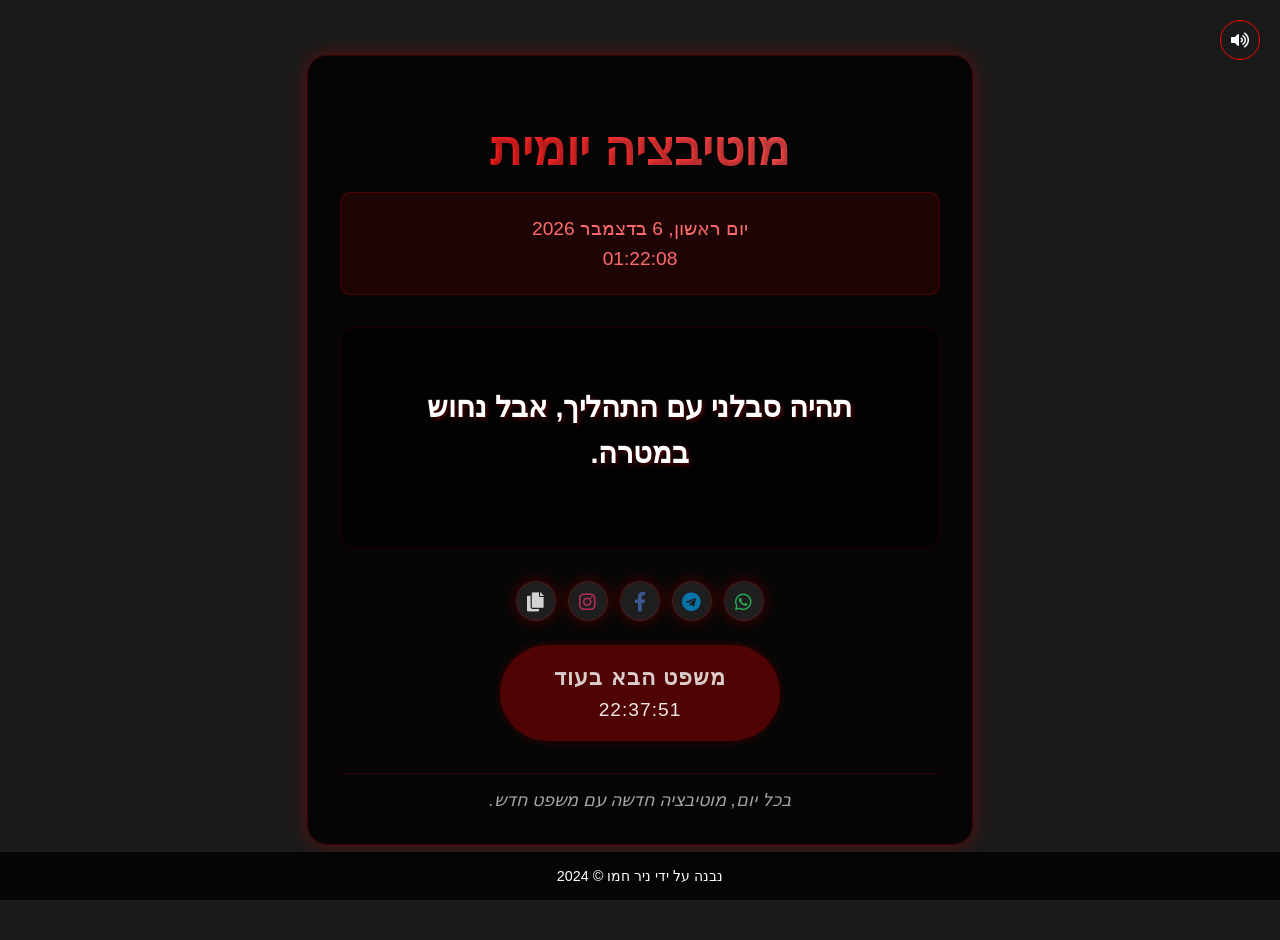
==== index.html @ ed37d498 "Add files via upload" ====
<!DOCTYPE html>
<html dir="rtl" lang="he">
<head>
    <meta charset="UTF-8">
    <meta name="viewport" content="width=device-width, initial-scale=1.0">
    <title>משפטי מוטיבציה יומיים</title>
    <link rel="stylesheet" href="style.css">
    <link rel="stylesheet" href="https://cdnjs.cloudflare.com/ajax/libs/font-awesome/5.15.4/css/all.min.css">
    <style>
        .quote-container {
            animation: fadeInUp 0.8s ease-out;
        }

        @keyframes fadeInUp {
            from {
                opacity: 0;
                transform: translateY(20px);
            }
            to {
                opacity: 1;
                transform: translateY(0);
            }
        }
    </style>
</head>
<body>
    <div class="music-controls">
        <button id="toggleMusic"><i class="fas fa-volume-up"></i></button>
    </div>
    <div class="container">
        <h1 class="main-title">מוטיבציה יומית</h1>
        
        <div class="datetime-box">
            <div id="current-date"></div>
            <div id="current-time"></div>
        </div>

        <div class="quote-container">
            <div class="quote-box">
                <div class="quote hebrew"></div>
            </div>
        </div>
        
        <div class="share-buttons">
            <button onclick="shareQuote('whatsapp')" class="share-btn whatsapp" title="שתף בוואטסאפ">
                <i class="fab fa-whatsapp"></i>
            </button>
            <button onclick="shareQuote('telegram')" class="share-btn telegram" title="שתף בטלגרם">
                <i class="fab fa-telegram"></i>
            </button>
            <button onclick="shareQuote('facebook')" class="share-btn facebook" title="שתף בפייסבוק">
                <i class="fab fa-facebook-f"></i>
            </button>
            <button onclick="shareQuote('instagram')" class="share-btn instagram" title="שתף באינסטגרם">
                <i class="fab fa-instagram"></i>
            </button>
            <button onclick="copyQuote()" class="share-btn copy" title="העתק">
                <i class="fas fa-copy"></i>
            </button>
        </div>
        
        <button id="newQuote" disabled>
            <span>משפט הבא בעוד</span>
            <span id="timeUntilNextDay"></span>
        </button>
        <p class="subtitle">בכל יום, מוטיבציה חדשה עם משפט חדש.</p>
    </div>
    <footer class="credit">נבנה על ידי ניר חמו &copy; 2024</footer>
    <audio id="backgroundMusic" loop autoplay>
        <source src="https://www.chosic.com/wp-content/uploads/2021/07/purrple-cat-green-tea.mp3" type="audio/mpeg">
    </audio>
    <script src="script.js"></script>
</body>
</html>
---- style.css ----
body {
    margin: 0;
    min-height: 100vh;
    display: flex;
    justify-content: center;
    align-items: center;
    background: #1a1a1a;
    font-family: 'Segoe UI', Tahoma, Geneva, Verdana, sans-serif;
    color: white;
    position: relative;
    padding: 20px;
}

.container {
    background: rgba(0, 0, 0, 0.8);
    padding: 2rem;
    border-radius: 20px;
    box-shadow: 0 0 20px rgba(255, 0, 0, 0.3);
    width: 90%;
    max-width: 600px;
    text-align: center;
    border: 1px solid rgba(255, 0, 0, 0.2);
    backdrop-filter: blur(10px);
    margin: 20px auto 60px auto;
    padding-bottom: 1rem;
}

.datetime-box {
    background: rgba(255, 0, 0, 0.1);
    padding: 1rem;
    border-radius: 10px;
    margin: 1rem 0;
    border: 1px solid rgba(255, 0, 0, 0.2);
}

#current-date, #current-time {
    font-size: 1.2rem;
    margin: 0.5rem 0;
    color: #ff6b6b;
}

.quote-container {
    background: rgba(0, 0, 0, 0.5);
    border-radius: 15px;
    padding: 2rem;
    margin: 2rem 0;
    border: 1px solid rgba(255, 0, 0, 0.1);
}

.quote-box {
    margin-bottom: 1rem;
}

.quote {
    padding: 1.5rem;
    font-size: 1.8rem;
    line-height: 1.6;
    margin-bottom: 1rem;
    transition: transform 0.3s ease;
    color: #ffffff;
    font-weight: bold;
    text-shadow: 2px 2px 4px rgba(255, 0, 0, 0.3);
}

.quote:hover {
    transform: scale(1.02);
}

.hebrew {
    color: #ffffff;
    font-weight: bold;
    text-shadow: 2px 2px 4px rgba(255, 0, 0, 0.3);
}

.english {
    color: #cccccc;
    font-style: italic;
}

button {
    background: #ff0000;
    color: white;
    border: none;
    padding: 1rem 2rem;
    font-size: 1.2rem;
    border-radius: 50px;
    cursor: pointer;
    transition: all 0.3s ease;
    text-transform: uppercase;
    letter-spacing: 1px;
    box-shadow: 0 0 15px rgba(255, 0, 0, 0.3);
}

button:hover {
    background: #ff3333;
    transform: translateY(-2px);
    box-shadow: 0 0 25px rgba(255, 0, 0, 0.5);
}

.credit {
    position: fixed;
    bottom: 0;
    left: 0;
    right: 0;
    background: rgba(0, 0, 0, 0.8);
    color: #ffffff;
    font-size: 0.9rem;
    text-align: center;
    padding: 1rem;
    backdrop-filter: blur(5px);
}

.music-controls {
    position: fixed;
    top: 20px;
    right: 20px;
    z-index: 1000;
}

.music-controls button {
    background: transparent;
    border: 1px solid #ff0000;
    padding: 0.5rem;
    font-size: 1rem;
    box-shadow: none;
    width: 40px;
    height: 40px;
    display: flex;
    align-items: center;
    justify-content: center;
}

.music-controls button:hover {
    background: rgba(255, 0, 0, 0.2);
}

.main-title {
    font-size: 3rem;
    margin-bottom: 0.5rem;
    background: linear-gradient(45deg, #ff0000, #ff6b6b);
    -webkit-background-clip: text;
    background-clip: text;
    color: transparent;
    text-shadow: 2px 2px 4px rgba(0, 0, 0, 0.3);
    animation: titleGlow 2s infinite alternate;
}

@keyframes titleGlow {
    from {
        filter: drop-shadow(0 0 2px rgba(255, 0, 0, 0.5));
    }
    to {
        filter: drop-shadow(0 0 6px rgba(255, 0, 0, 0.8));
    }
}

.subtitle {
    font-size: 1.1rem;
    color: #cccccc;
    margin-top: 2rem;
    font-style: italic;
    opacity: 0.8;
    border-top: 1px solid rgba(255, 0, 0, 0.2);
    padding-top: 1rem;
}

@media (max-width: 768px) {
    .container {
        padding: 1.5rem;
        margin: 10px auto 80px auto;
    }

    .main-title {
        font-size: 2rem;
    }

    .quote {
        font-size: 1.2rem;
        padding: 0.8rem;
    }

    .subtitle {
        font-size: 0.9rem;
        margin-top: 1.5rem;
    }
}

/* עדכון עיצוב הכפתור */
button#newQuote {
    display: flex;
    flex-direction: column;
    gap: 8px;
    min-height: 80px;
    justify-content: center;
    align-items: center;
    width: 280px;
    margin: 0 auto;
    padding: 1.2rem;
    background: rgba(255, 0, 0, 0.3);
    cursor: default !important;
    transform: none !important;
    box-shadow: 0 0 10px rgba(255, 0, 0, 0.2);
    pointer-events: none;
}

button#newQuote:hover {
    background: rgba(255, 0, 0, 0.3);
    transform: none !important;
}

button#newQuote span:first-child {
    font-size: 1.4rem;
    font-weight: bold;
    opacity: 0.8;
}

button#newQuote span:last-child {
    font-size: 1.2rem;
    opacity: 0.9;
}

/* התאמה למובייל */
@media (max-width: 768px) {
    button#newQuote {
        width: 240px;
        min-height: 70px;
    }
    
    button#newQuote span:first-child {
        font-size: 1.2rem;
    }
    
    button#newQuote span:last-child {
        font-size: 1rem;
    }
}

.share-buttons {
    display: flex;
    gap: 12px;
    justify-content: center;
    margin: 1.5rem 0;
    flex-wrap: wrap;
}

.share-btn {
    background: rgba(255, 255, 255, 0.1);
    border: 1px solid rgba(255, 0, 0, 0.2);
    width: 40px;
    height: 40px;
    border-radius: 50%;
    display: flex;
    align-items: center;
    justify-content: center;
    cursor: pointer;
    transition: all 0.3s ease;
    padding: 0;
    font-size: 1.2rem;
}

.share-btn:hover {
    background: rgba(255, 0, 0, 0.2);
    transform: translateY(-2px);
}

.share-btn.whatsapp {
    color: rgba(37, 211, 102, 0.8);
}

.share-btn.telegram {
    color: rgba(0, 136, 204, 0.8);
}

.share-btn.copy {
    color: rgba(255, 255, 255, 0.8);
}

.share-btn.facebook {
    color: rgba(66, 103, 178, 0.8);
}

.share-btn.instagram {
    color: rgba(225, 48, 108, 0.8);
}

/* התאמה למובייל */
@media (max-width: 768px) {
    .share-btn {
        width: 35px;
        height: 35px;
        font-size: 1rem;
    }
    
    .share-buttons {
        gap: 12px;
        margin: 1rem 0;
    }
}
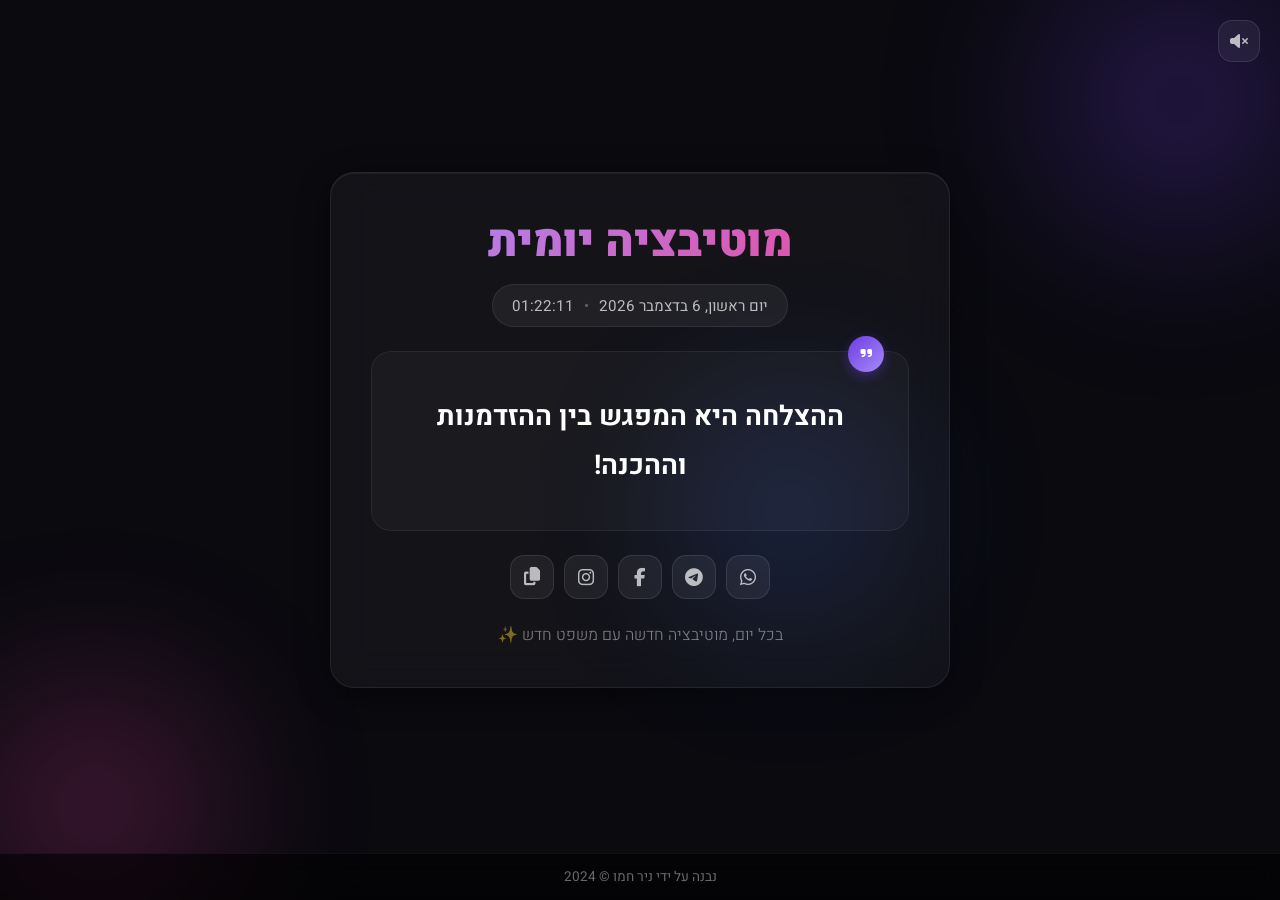
==== commit 60da3d58: "Redesign app with modern UI and remove countdown timer - Removed the "next quote countdown" button a" ====
--- a/index.html
+++ b/index.html
@@ -5,37 +5,32 @@
     <meta name="viewport" content="width=device-width, initial-scale=1.0">
     <title>משפטי מוטיבציה יומיים</title>
     <link rel="stylesheet" href="style.css">
-    <link rel="stylesheet" href="https://cdnjs.cloudflare.com/ajax/libs/font-awesome/5.15.4/css/all.min.css">
-    <style>
-        .quote-container {
-            animation: fadeInUp 0.8s ease-out;
-        }
-
-        @keyframes fadeInUp {
-            from {
-                opacity: 0;
-                transform: translateY(20px);
-            }
-            to {
-                opacity: 1;
-                transform: translateY(0);
-            }
-        }
-    </style>
+    <link rel="stylesheet" href="https://cdnjs.cloudflare.com/ajax/libs/font-awesome/6.5.1/css/all.min.css">
+    <link href="https://fonts.googleapis.com/css2?family=Heebo:wght@300;400;700;900&display=swap" rel="stylesheet">
 </head>
 <body>
+    <div class="bg-animation">
+        <div class="orb orb-1"></div>
+        <div class="orb orb-2"></div>
+        <div class="orb orb-3"></div>
+    </div>
+
     <div class="music-controls">
-        <button id="toggleMusic"><i class="fas fa-volume-up"></i></button>
+        <button id="toggleMusic" title="מוזיקה"><i class="fas fa-volume-up"></i></button>
     </div>
+
     <div class="container">
-        <h1 class="main-title">מוטיבציה יומית</h1>
-        
-        <div class="datetime-box">
-            <div id="current-date"></div>
-            <div id="current-time"></div>
+        <div class="header-section">
+            <h1 class="main-title">מוטיבציה יומית</h1>
+            <div class="datetime-box">
+                <span id="current-date"></span>
+                <span class="datetime-separator">•</span>
+                <span id="current-time"></span>
+            </div>
         </div>
 
         <div class="quote-container">
+            <div class="quote-icon"><i class="fas fa-quote-right"></i></div>
             <div class="quote-box">
                 <div class="quote hebrew"></div>
             </div>
@@ -58,17 +53,15 @@
                 <i class="fas fa-copy"></i>
             </button>
         </div>
-        
-        <button id="newQuote" disabled>
-            <span>משפט הבא בעוד</span>
-            <span id="timeUntilNextDay"></span>
-        </button>
-        <p class="subtitle">בכל יום, מוטיבציה חדשה עם משפט חדש.</p>
+
+        <p class="subtitle">בכל יום, מוטיבציה חדשה עם משפט חדש ✨</p>
     </div>
+
     <footer class="credit">נבנה על ידי ניר חמו &copy; 2024</footer>
+
     <audio id="backgroundMusic" loop autoplay>
         <source src="https://www.chosic.com/wp-content/uploads/2021/07/purrple-cat-green-tea.mp3" type="audio/mpeg">
     </audio>
     <script src="script.js"></script>
 </body>
-</html> +</html>
--- a/style.css
+++ b/style.css
@@ -1,173 +1,333 @@
+* {
+    margin: 0;
+    padding: 0;
+    box-sizing: border-box;
+}
+
 body {
-    margin: 0;
     min-height: 100vh;
     display: flex;
-    justify-content: center;
-    align-items: center;
-    background: #1a1a1a;
-    font-family: 'Segoe UI', Tahoma, Geneva, Verdana, sans-serif;
+    flex-direction: column;
+    justify-content: center;
+    align-items: center;
+    background: #0a0a0f;
+    font-family: 'Heebo', 'Segoe UI', Tahoma, Geneva, Verdana, sans-serif;
     color: white;
     position: relative;
     padding: 20px;
-}
-
+    overflow-x: hidden;
+}
+
+/* Animated background orbs */
+.bg-animation {
+    position: fixed;
+    top: 0;
+    left: 0;
+    width: 100%;
+    height: 100%;
+    z-index: 0;
+    overflow: hidden;
+    pointer-events: none;
+}
+
+.orb {
+    position: absolute;
+    border-radius: 50%;
+    filter: blur(80px);
+    opacity: 0.4;
+    animation: floatOrb 20s infinite ease-in-out;
+}
+
+.orb-1 {
+    width: 400px;
+    height: 400px;
+    background: radial-gradient(circle, #6c3ce0, transparent 70%);
+    top: -100px;
+    right: -100px;
+    animation-delay: 0s;
+}
+
+.orb-2 {
+    width: 350px;
+    height: 350px;
+    background: radial-gradient(circle, #e040a0, transparent 70%);
+    bottom: -80px;
+    left: -80px;
+    animation-delay: -7s;
+}
+
+.orb-3 {
+    width: 300px;
+    height: 300px;
+    background: radial-gradient(circle, #3060e0, transparent 70%);
+    top: 40%;
+    left: 50%;
+    animation-delay: -14s;
+}
+
+@keyframes floatOrb {
+    0%, 100% { transform: translate(0, 0) scale(1); }
+    25% { transform: translate(60px, -40px) scale(1.1); }
+    50% { transform: translate(-30px, 60px) scale(0.9); }
+    75% { transform: translate(-60px, -20px) scale(1.05); }
+}
+
+/* Container */
 .container {
-    background: rgba(0, 0, 0, 0.8);
-    padding: 2rem;
+    position: relative;
+    z-index: 1;
+    background: rgba(255, 255, 255, 0.04);
+    padding: 2.5rem;
+    border-radius: 24px;
+    box-shadow:
+        0 8px 32px rgba(0, 0, 0, 0.4),
+        inset 0 1px 0 rgba(255, 255, 255, 0.06);
+    width: 90%;
+    max-width: 620px;
+    text-align: center;
+    border: 1px solid rgba(255, 255, 255, 0.08);
+    backdrop-filter: blur(20px);
+    -webkit-backdrop-filter: blur(20px);
+    margin: 20px auto 60px auto;
+    animation: containerIn 0.8s ease-out;
+}
+
+@keyframes containerIn {
+    from {
+        opacity: 0;
+        transform: translateY(30px) scale(0.97);
+    }
+    to {
+        opacity: 1;
+        transform: translateY(0) scale(1);
+    }
+}
+
+/* Header */
+.header-section {
+    margin-bottom: 1.5rem;
+}
+
+.main-title {
+    font-size: 2.8rem;
+    font-weight: 900;
+    margin-bottom: 0.8rem;
+    background: linear-gradient(135deg, #a78bfa, #ec4899, #f97316);
+    background-size: 200% 200%;
+    -webkit-background-clip: text;
+    background-clip: text;
+    color: transparent;
+    animation: gradientShift 4s ease infinite;
+    line-height: 1.3;
+}
+
+@keyframes gradientShift {
+    0%, 100% { background-position: 0% 50%; }
+    50% { background-position: 100% 50%; }
+}
+
+.datetime-box {
+    display: flex;
+    align-items: center;
+    justify-content: center;
+    gap: 10px;
+    padding: 0.6rem 1.2rem;
+    background: rgba(255, 255, 255, 0.06);
+    border-radius: 50px;
+    border: 1px solid rgba(255, 255, 255, 0.08);
+    display: inline-flex;
+    font-size: 0.95rem;
+    color: rgba(255, 255, 255, 0.7);
+}
+
+.datetime-separator {
+    opacity: 0.4;
+}
+
+/* Quote */
+.quote-container {
+    position: relative;
+    background: rgba(255, 255, 255, 0.03);
     border-radius: 20px;
-    box-shadow: 0 0 20px rgba(255, 0, 0, 0.3);
-    width: 90%;
-    max-width: 600px;
-    text-align: center;
-    border: 1px solid rgba(255, 0, 0, 0.2);
-    backdrop-filter: blur(10px);
-    margin: 20px auto 60px auto;
-    padding-bottom: 1rem;
-}
-
-.datetime-box {
-    background: rgba(255, 0, 0, 0.1);
-    padding: 1rem;
-    border-radius: 10px;
-    margin: 1rem 0;
-    border: 1px solid rgba(255, 0, 0, 0.2);
-}
-
-#current-date, #current-time {
-    font-size: 1.2rem;
-    margin: 0.5rem 0;
-    color: #ff6b6b;
-}
-
-.quote-container {
-    background: rgba(0, 0, 0, 0.5);
-    border-radius: 15px;
-    padding: 2rem;
-    margin: 2rem 0;
-    border: 1px solid rgba(255, 0, 0, 0.1);
+    padding: 2.5rem 2rem;
+    margin: 1.5rem 0;
+    border: 1px solid rgba(255, 255, 255, 0.06);
+    animation: fadeInUp 0.8s ease-out 0.2s both;
+    transition: transform 0.3s ease, box-shadow 0.3s ease;
+}
+
+.quote-container:hover {
+    transform: translateY(-2px);
+    box-shadow: 0 12px 40px rgba(108, 60, 224, 0.15);
+}
+
+@keyframes fadeInUp {
+    from {
+        opacity: 0;
+        transform: translateY(20px);
+    }
+    to {
+        opacity: 1;
+        transform: translateY(0);
+    }
+}
+
+.quote-icon {
+    position: absolute;
+    top: -16px;
+    right: 24px;
+    width: 36px;
+    height: 36px;
+    background: linear-gradient(135deg, #6c3ce0, #a78bfa);
+    border-radius: 50%;
+    display: flex;
+    align-items: center;
+    justify-content: center;
+    font-size: 0.85rem;
+    color: white;
+    box-shadow: 0 4px 12px rgba(108, 60, 224, 0.4);
 }
 
 .quote-box {
-    margin-bottom: 1rem;
+    margin-bottom: 0;
 }
 
 .quote {
-    padding: 1.5rem;
-    font-size: 1.8rem;
-    line-height: 1.6;
-    margin-bottom: 1rem;
-    transition: transform 0.3s ease;
+    font-size: 1.7rem;
+    line-height: 1.8;
     color: #ffffff;
-    font-weight: bold;
-    text-shadow: 2px 2px 4px rgba(255, 0, 0, 0.3);
-}
-
-.quote:hover {
-    transform: scale(1.02);
+    font-weight: 700;
+    transition: opacity 0.4s ease;
 }
 
 .hebrew {
     color: #ffffff;
-    font-weight: bold;
-    text-shadow: 2px 2px 4px rgba(255, 0, 0, 0.3);
-}
-
-.english {
-    color: #cccccc;
-    font-style: italic;
-}
-
-button {
-    background: #ff0000;
-    color: white;
-    border: none;
-    padding: 1rem 2rem;
-    font-size: 1.2rem;
-    border-radius: 50px;
+}
+
+/* Share buttons */
+.share-buttons {
+    display: flex;
+    gap: 10px;
+    justify-content: center;
+    margin: 1.5rem 0;
+    flex-wrap: wrap;
+    animation: fadeInUp 0.8s ease-out 0.4s both;
+}
+
+.share-btn {
+    background: rgba(255, 255, 255, 0.06);
+    border: 1px solid rgba(255, 255, 255, 0.1);
+    width: 44px;
+    height: 44px;
+    border-radius: 14px;
+    display: flex;
+    align-items: center;
+    justify-content: center;
+    cursor: pointer;
+    transition: all 0.3s cubic-bezier(0.4, 0, 0.2, 1);
+    padding: 0;
+    font-size: 1.15rem;
+    color: rgba(255, 255, 255, 0.7);
+}
+
+.share-btn:hover {
+    transform: translateY(-3px) scale(1.05);
+    box-shadow: 0 8px 20px rgba(0, 0, 0, 0.3);
+}
+
+.share-btn.whatsapp:hover {
+    background: rgba(37, 211, 102, 0.2);
+    border-color: rgba(37, 211, 102, 0.4);
+    color: #25d366;
+}
+
+.share-btn.telegram:hover {
+    background: rgba(0, 136, 204, 0.2);
+    border-color: rgba(0, 136, 204, 0.4);
+    color: #0088cc;
+}
+
+.share-btn.facebook:hover {
+    background: rgba(66, 103, 178, 0.2);
+    border-color: rgba(66, 103, 178, 0.4);
+    color: #4267b2;
+}
+
+.share-btn.instagram:hover {
+    background: rgba(225, 48, 108, 0.2);
+    border-color: rgba(225, 48, 108, 0.4);
+    color: #e1306c;
+}
+
+.share-btn.copy:hover {
+    background: rgba(167, 139, 250, 0.2);
+    border-color: rgba(167, 139, 250, 0.4);
+    color: #a78bfa;
+}
+
+/* Subtitle */
+.subtitle {
+    font-size: 1rem;
+    color: rgba(255, 255, 255, 0.45);
+    margin-top: 0.5rem;
+    font-weight: 300;
+    animation: fadeInUp 0.8s ease-out 0.6s both;
+}
+
+/* Music controls */
+.music-controls {
+    position: fixed;
+    top: 20px;
+    right: 20px;
+    z-index: 1000;
+}
+
+.music-controls button {
+    background: rgba(255, 255, 255, 0.06);
+    border: 1px solid rgba(255, 255, 255, 0.1);
+    padding: 0;
+    font-size: 1rem;
+    box-shadow: none;
+    width: 42px;
+    height: 42px;
+    border-radius: 14px;
+    display: flex;
+    align-items: center;
+    justify-content: center;
+    color: rgba(255, 255, 255, 0.7);
     cursor: pointer;
     transition: all 0.3s ease;
-    text-transform: uppercase;
-    letter-spacing: 1px;
-    box-shadow: 0 0 15px rgba(255, 0, 0, 0.3);
-}
-
-button:hover {
-    background: #ff3333;
+    backdrop-filter: blur(10px);
+}
+
+.music-controls button:hover {
+    background: rgba(255, 255, 255, 0.1);
+    color: #a78bfa;
     transform: translateY(-2px);
-    box-shadow: 0 0 25px rgba(255, 0, 0, 0.5);
-}
-
+}
+
+/* Footer */
 .credit {
     position: fixed;
     bottom: 0;
     left: 0;
     right: 0;
-    background: rgba(0, 0, 0, 0.8);
-    color: #ffffff;
-    font-size: 0.9rem;
+    background: rgba(0, 0, 0, 0.6);
+    color: rgba(255, 255, 255, 0.4);
+    font-size: 0.85rem;
     text-align: center;
-    padding: 1rem;
-    backdrop-filter: blur(5px);
-}
-
-.music-controls {
-    position: fixed;
-    top: 20px;
-    right: 20px;
-    z-index: 1000;
-}
-
-.music-controls button {
-    background: transparent;
-    border: 1px solid #ff0000;
-    padding: 0.5rem;
-    font-size: 1rem;
-    box-shadow: none;
-    width: 40px;
-    height: 40px;
-    display: flex;
-    align-items: center;
-    justify-content: center;
-}
-
-.music-controls button:hover {
-    background: rgba(255, 0, 0, 0.2);
-}
-
-.main-title {
-    font-size: 3rem;
-    margin-bottom: 0.5rem;
-    background: linear-gradient(45deg, #ff0000, #ff6b6b);
-    -webkit-background-clip: text;
-    background-clip: text;
-    color: transparent;
-    text-shadow: 2px 2px 4px rgba(0, 0, 0, 0.3);
-    animation: titleGlow 2s infinite alternate;
-}
-
-@keyframes titleGlow {
-    from {
-        filter: drop-shadow(0 0 2px rgba(255, 0, 0, 0.5));
-    }
-    to {
-        filter: drop-shadow(0 0 6px rgba(255, 0, 0, 0.8));
-    }
-}
-
-.subtitle {
-    font-size: 1.1rem;
-    color: #cccccc;
-    margin-top: 2rem;
-    font-style: italic;
-    opacity: 0.8;
-    border-top: 1px solid rgba(255, 0, 0, 0.2);
-    padding-top: 1rem;
-}
-
+    padding: 0.8rem;
+    backdrop-filter: blur(10px);
+    border-top: 1px solid rgba(255, 255, 255, 0.05);
+    z-index: 1;
+}
+
+/* Mobile */
 @media (max-width: 768px) {
     .container {
-        padding: 1.5rem;
-        margin: 10px auto 80px auto;
+        padding: 1.8rem 1.2rem;
+        margin: 10px auto 60px auto;
+        border-radius: 20px;
     }
 
     .main-title {
@@ -175,124 +335,41 @@
     }
 
     .quote {
-        font-size: 1.2rem;
-        padding: 0.8rem;
-    }
-
-    .subtitle {
-        font-size: 0.9rem;
-        margin-top: 1.5rem;
-    }
-}
-
-/* עדכון עיצוב הכפתור */
-button#newQuote {
-    display: flex;
-    flex-direction: column;
-    gap: 8px;
-    min-height: 80px;
-    justify-content: center;
-    align-items: center;
-    width: 280px;
-    margin: 0 auto;
-    padding: 1.2rem;
-    background: rgba(255, 0, 0, 0.3);
-    cursor: default !important;
-    transform: none !important;
-    box-shadow: 0 0 10px rgba(255, 0, 0, 0.2);
-    pointer-events: none;
-}
-
-button#newQuote:hover {
-    background: rgba(255, 0, 0, 0.3);
-    transform: none !important;
-}
-
-button#newQuote span:first-child {
-    font-size: 1.4rem;
-    font-weight: bold;
-    opacity: 0.8;
-}
-
-button#newQuote span:last-child {
-    font-size: 1.2rem;
-    opacity: 0.9;
-}
-
-/* התאמה למובייל */
-@media (max-width: 768px) {
-    button#newQuote {
-        width: 240px;
-        min-height: 70px;
-    }
-    
-    button#newQuote span:first-child {
-        font-size: 1.2rem;
-    }
-    
-    button#newQuote span:last-child {
+        font-size: 1.3rem;
+        line-height: 1.7;
+    }
+
+    .quote-container {
+        padding: 2rem 1.2rem;
+    }
+
+    .datetime-box {
+        font-size: 0.85rem;
+        gap: 8px;
+    }
+
+    .share-btn {
+        width: 40px;
+        height: 40px;
         font-size: 1rem;
-    }
-}
-
-.share-buttons {
-    display: flex;
-    gap: 12px;
-    justify-content: center;
-    margin: 1.5rem 0;
-    flex-wrap: wrap;
-}
-
-.share-btn {
-    background: rgba(255, 255, 255, 0.1);
-    border: 1px solid rgba(255, 0, 0, 0.2);
-    width: 40px;
-    height: 40px;
-    border-radius: 50%;
-    display: flex;
-    align-items: center;
-    justify-content: center;
-    cursor: pointer;
-    transition: all 0.3s ease;
-    padding: 0;
-    font-size: 1.2rem;
-}
-
-.share-btn:hover {
-    background: rgba(255, 0, 0, 0.2);
-    transform: translateY(-2px);
-}
-
-.share-btn.whatsapp {
-    color: rgba(37, 211, 102, 0.8);
-}
-
-.share-btn.telegram {
-    color: rgba(0, 136, 204, 0.8);
-}
-
-.share-btn.copy {
-    color: rgba(255, 255, 255, 0.8);
-}
-
-.share-btn.facebook {
-    color: rgba(66, 103, 178, 0.8);
-}
-
-.share-btn.instagram {
-    color: rgba(225, 48, 108, 0.8);
-}
-
-/* התאמה למובייל */
-@media (max-width: 768px) {
-    .share-btn {
-        width: 35px;
-        height: 35px;
-        font-size: 1rem;
-    }
-    
-    .share-buttons {
-        gap: 12px;
-        margin: 1rem 0;
-    }
-} +        border-radius: 12px;
+    }
+
+    .orb-1 { width: 250px; height: 250px; }
+    .orb-2 { width: 200px; height: 200px; }
+    .orb-3 { width: 180px; height: 180px; }
+}
+
+@media (max-width: 380px) {
+    .container {
+        padding: 1.5rem 1rem;
+    }
+
+    .main-title {
+        font-size: 1.7rem;
+    }
+
+    .quote {
+        font-size: 1.15rem;
+    }
+}
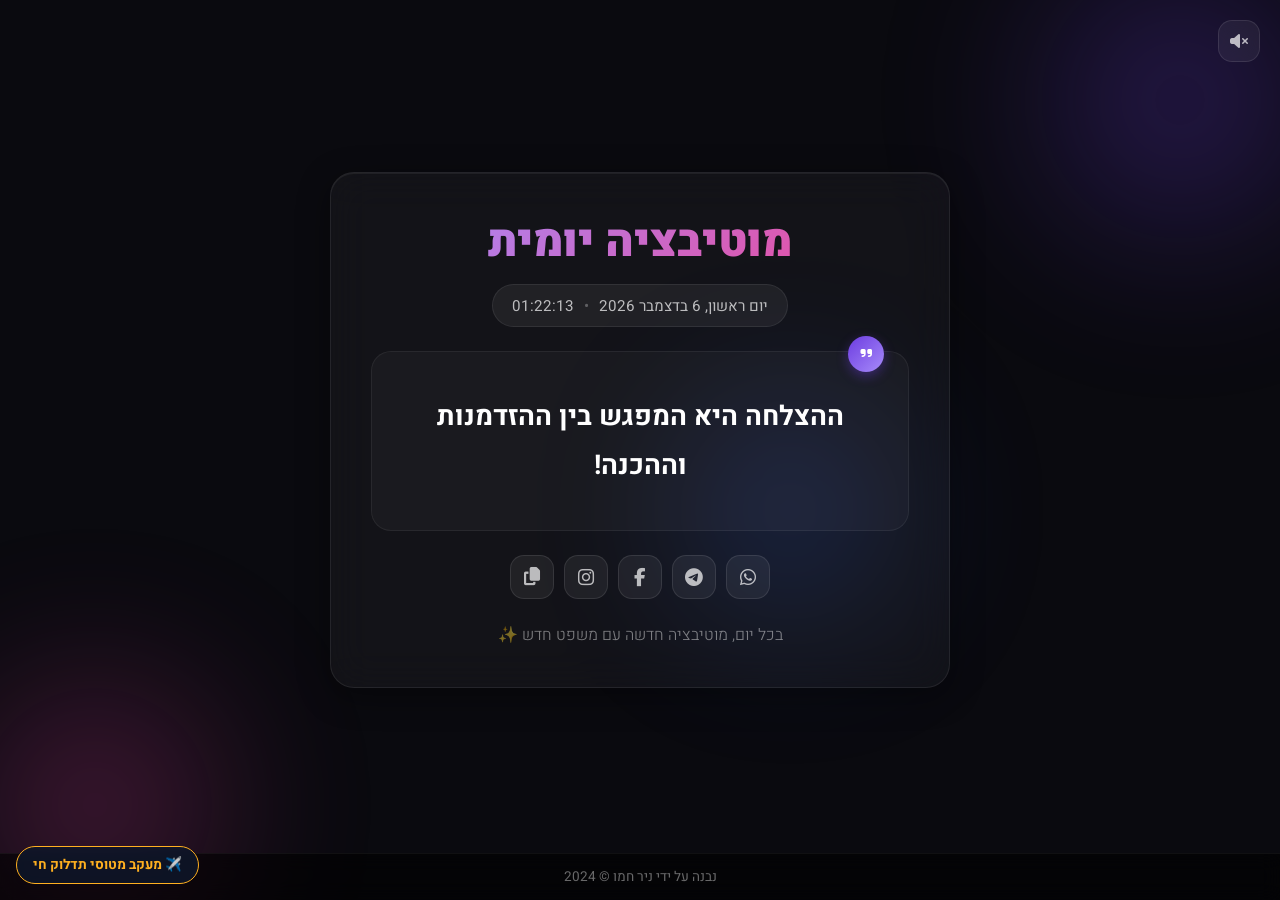
==== commit 65cc9d4b: "Add live US tanker & VIP aircraft tracker page New tanker-tracker.html: live map (Leaflet) of US mil" ====
--- a/index.html
+++ b/index.html
@@ -57,6 +57,8 @@
         <p class="subtitle">בכל יום, מוטיבציה חדשה עם משפט חדש ✨</p>
     </div>
 
+    <a class="tracker-link" href="tanker-tracker.html" title="מעקב חי אחרי מטוסי תדלוק ובכירים של ארה&quot;ב" style="position:fixed;bottom:16px;left:16px;z-index:50;background:rgba(15,23,42,.85);color:#ffb020;border:1px solid #ffb020;border-radius:999px;padding:8px 16px;font-size:.85rem;font-weight:700;text-decoration:none;backdrop-filter:blur(4px)">✈️ מעקב מטוסי תדלוק חי</a>
+
     <footer class="credit">נבנה על ידי ניר חמו &copy; 2024</footer>
 
     <audio id="backgroundMusic" loop autoplay>
